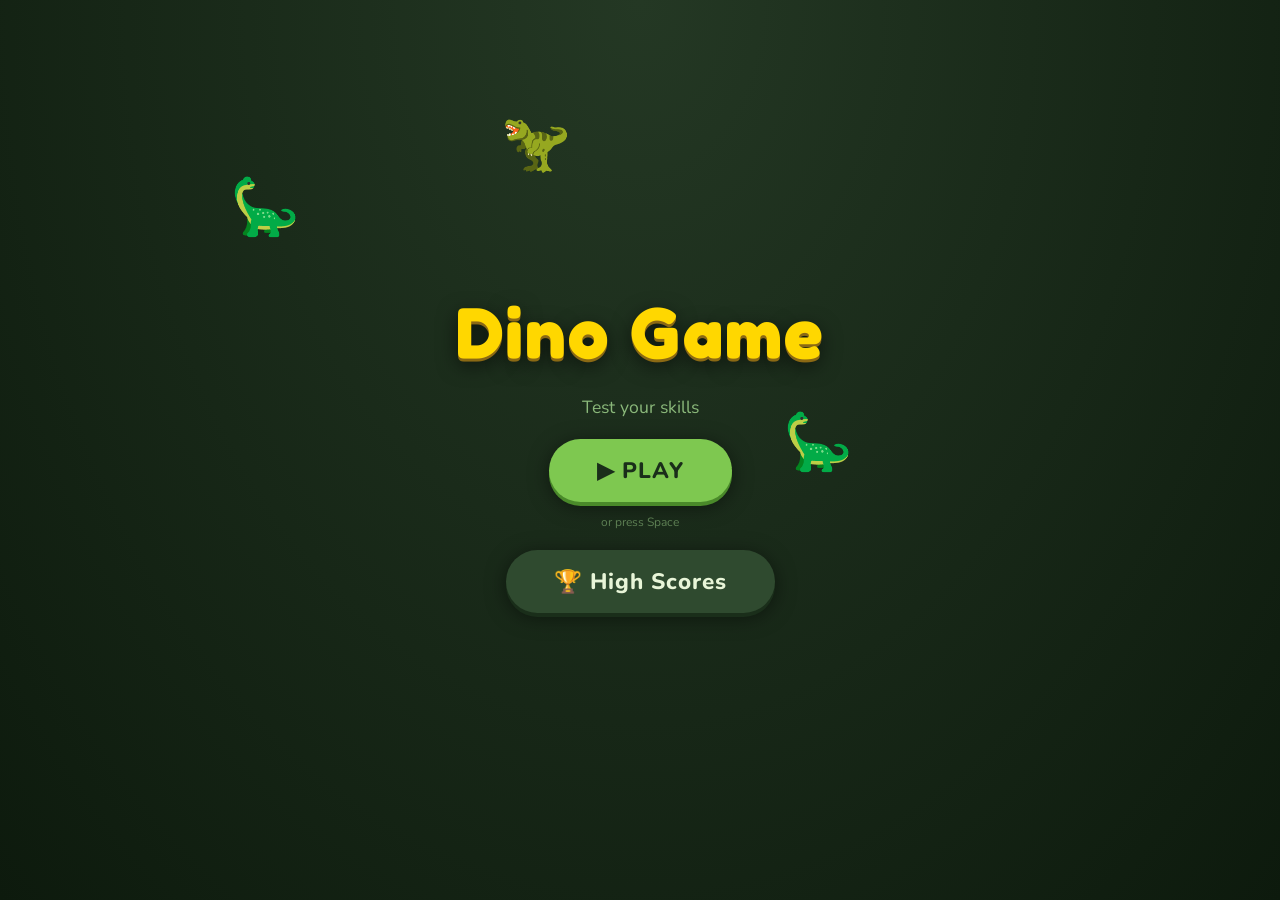
==== index.html @ 072feec0 "better data" ====
<!DOCTYPE html>
<html lang="en">
<head>
  <meta charset="UTF-8"/>
  <meta name="viewport" content="width=device-width, initial-scale=1.0"/>
  <title>Dino Game 🦕</title>
  <link rel="stylesheet" href="style.css"/>
</head>
<body>

<!-- ══════════════════════════════════════════════════════ TITLE -->
<div id="screen-title" class="screen">
  <div class="title-dinos" aria-hidden="true">
    <span class="title-dino">🦕</span>
    <span class="title-dino">🦖</span>
    <span class="title-dino">🦕</span>
  </div>
  <h1 class="game-title">Dino Game</h1>
  <p class="game-subtitle">Test your skills</p>
  <button class="big-btn" id="btn-play">▶ PLAY</button>
  <p class="play-hint">or press Space</p>
  <button class="big-btn secondary" id="btn-scores-title">🏆 High Scores</button>
</div>


<!-- ══════════════════════════════════════════════════════ LOADING -->
<div id="screen-loading" class="screen">
  <div class="loading-spinner">🦕</div>
  <p id="loading-msg">Loading dinosaurs...</p>
</div>

<!-- ══════════════════════════════════════════════════════ MAP -->
<div id="screen-map" class="screen">
  <div class="map-header">
    <div id="map-world-label" class="map-world-label">World 1</div>
    <div class="map-meta">
      <span id="map-score-display">Score: 0</span>
      <span id="map-lives-display">🦕🦕🦕</span>
    </div>
  </div>
  <div class="map-canvas" id="map-canvas">
    <div class="map-dino" id="map-dino">🦕</div>
  </div>
  <div id="map-level-label" class="map-level-label">Level 2</div>
  <button class="big-btn" id="btn-map-continue">Continue ▶</button>
  <p class="play-hint">or press Space</p>
</div>

<!-- ══════════════════════════════════════════════════════ GAME -->
<div id="screen-game" class="screen">
  <div class="game-body">
    <div class="question-col">
      <div id="question-area"></div>
      <div class="kb-hint">← → navigate &nbsp;·&nbsp; Space to select</div>
    </div>
    <div id="progress-track">
      <div class="track-level">
        <div id="hud-level-num" class="hud-level-num">1</div>
        <div class="track-level-label">Level</div>
      </div>
      <div class="track-score">
        <div class="track-score-label">Score</div>
        <div id="hud-score">0</div>
        <div id="hud-streak"></div>
      </div>
      <div id="progress-boxes"></div>
      <div id="hud-perfect-streak" class="perfect-streak">
        <div class="streak-pip" title="Perfect level 1"></div>
        <div class="streak-pip" title="Perfect level 2"></div>
        <div class="streak-pip" title="Perfect level 3 = +1 life!"></div>
      </div>
      <div id="hud-lives" class="hud-lives"></div>
      <button class="hud-quit" id="btn-quit-game">✕ Quit</button>
    </div>
  </div>
</div>

<!-- ══════════════════════════════════════════════════════ GAME OVER -->
<div id="screen-gameover" class="screen">
  <div style="font-size:3rem">🦕</div>
  <div class="gameover-label">Game Over!</div>
  <div class="gameover-score" id="final-score">0</div>
  <div class="gameover-meta">
    <span id="final-mode"></span>
  </div>
  <div class="highscore-msg" id="highscore-msg"></div>

  <div class="initials-wrap">
    <label for="initials-input">Enter Your Initials</label>
    <input type="text" id="initials-input" maxlength="3" placeholder="AAA" autocomplete="off" autocorrect="off" spellcheck="false"/>
    <div id="initials-error"></div>
    <button class="big-btn" id="btn-submit-score">Save Score 🏆</button>
  </div>

  <button class="big-btn secondary" id="btn-main-menu">🏠 Home</button>
</div>

<!-- ══════════════════════════════════════════════════════ HIGH SCORES -->
<div id="screen-highscores" class="screen">
  <div style="font-size:2.5rem">🏆</div>
  <h2 class="screen-title">High Scores</h2>
  <div id="hs-mode-label"></div>
  <table class="scores-table">
    <thead>
      <tr><th>Player</th><th>Score</th></tr>
    </thead>
    <tbody id="scores-table-body"></tbody>
  </table>
  <button class="big-btn secondary" id="hs-back-btn">← Back</button>
</div>

<script src="js/dinos.js"></script>
<script src="js/dino-data.js"></script>
<script src="js/config.js"></script>
<script src="js/scores.js"></script>
<script src="js/game.js"></script>
</body>
</html>
---- style.css ----
@import url('https://fonts.googleapis.com/css2?family=Fredoka+One&family=Nunito:wght@400;700;800&display=swap');

/* ── Variables ── */
:root {
  --bg:       #1a2e1a;
  --surface:  #243824;
  --card:     #2f4a2f;
  --accent:   #7ec850;
  --gold:     #ffd700;
  --red:      #e84040;
  --text:     #e8f5d8;
  --muted:    #8ab87a;
  --correct:  #4caf50;
  --wrong:    #e84040;
  --border:   #3d5e3d;
  --shadow:   0 4px 20px rgba(0,0,0,0.5);
}

/* ── Reset ── */
*, *::before, *::after { box-sizing: border-box; margin: 0; padding: 0; }
body {
  font-family: 'Nunito', sans-serif;
  background: var(--bg);
  color: var(--text);
  min-height: 100vh;
  overflow-x: hidden;
}

button {
  font-family: 'Nunito', sans-serif;
  cursor: pointer;
  border: none;
  outline: none;
  transition: transform 0.1s, filter 0.1s;
}
button:active { transform: scale(0.96); }
button:disabled { opacity: 0.4; cursor: not-allowed; transform: none; }

/* ── Screens ── */
.screen { display: none; min-height: 100vh; padding: 20px; }
.screen.active { display: flex; flex-direction: column; align-items: center; }

/* ── Title Screen ── */
#screen-title {
  position: relative;
  justify-content: center;
  gap: 20px;
  background: radial-gradient(ellipse at top, #243824 0%, #0d1a0d 100%);
}
.title-dinos {
  position: absolute;
  inset: 0;
  pointer-events: none;
  overflow: hidden;
}
.title-dino {
  position: absolute;
  font-size: 3.5rem;
  line-height: 1;
  user-select: none;
  pointer-events: none;
}
.game-title {
  font-family: 'Fredoka One', cursive;
  font-size: clamp(2.5rem, 8vw, 4.5rem);
  color: var(--gold);
  text-shadow: 0 3px 0 #8b6914, 0 6px 20px rgba(0,0,0,0.6);
  letter-spacing: 2px;
  text-align: center;
}
.game-subtitle {
  font-size: 1.1rem;
  color: var(--muted);
  text-align: center;
}

/* ── Big Buttons ── */
.big-btn {
  padding: 16px 48px;
  font-size: 1.4rem;
  font-weight: 800;
  border-radius: 50px;
  background: var(--accent);
  color: #1a2e1a;
  box-shadow: 0 4px 0 #4a8a2a, var(--shadow);
  letter-spacing: 1px;
  transition: transform 0.1s, box-shadow 0.1s;
}
.big-btn:hover { filter: brightness(1.1); transform: translateY(-2px); box-shadow: 0 6px 0 #4a8a2a, var(--shadow); }
.big-btn:active { transform: translateY(2px); box-shadow: 0 2px 0 #4a8a2a; }
.big-btn.secondary {
  background: var(--card);
  color: var(--text);
  box-shadow: 0 4px 0 #1a2e1a, var(--shadow);
}
.play-hint {
  font-size: 0.75rem;
  color: var(--muted);
  opacity: 0.6;
  margin-top: -8px;
}

/* ── Mode Select Screen ── */
#screen-menu { gap: 16px; max-width: 600px; margin: 0 auto; width: 100%; }
.screen-title {
  font-family: 'Fredoka One', cursive;
  font-size: clamp(1.6rem, 5vw, 2.2rem);
  color: var(--gold);
  text-align: center;
  margin-bottom: 8px;
}
.mode-grid {
  display: grid;
  grid-template-columns: 1fr 1fr;
  gap: 14px;
  width: 100%;
}
.mode-btn {
  padding: 20px 12px;
  border-radius: 16px;
  background: var(--card);
  border: 3px solid var(--border);
  color: var(--text);
  font-size: 1rem;
  font-weight: 700;
  display: flex;
  flex-direction: column;
  align-items: center;
  gap: 8px;
  transition: border-color 0.2s, background 0.2s;
}
.mode-btn .mode-icon { font-size: 2.5rem; }
.mode-btn .mode-label { font-size: 1.05rem; font-weight: 800; }
.mode-btn .mode-desc { font-size: 0.78rem; color: var(--muted); text-align: center; }
.mode-btn:hover { border-color: var(--accent); background: #3a5a3a; }
.mode-btn.selected { border-color: var(--gold); background: #3a5a2a; box-shadow: 0 0 0 3px rgba(255,215,0,0.25); }

.btn-row { display: flex; gap: 12px; width: 100%; justify-content: center; flex-wrap: wrap; margin-top: 8px; }

/* ── Difficulty Screen ── */
#screen-difficulty { gap: 16px; max-width: 500px; margin: 0 auto; width: 100%; }
.diff-grid {
  display: flex;
  flex-direction: column;
  gap: 12px;
  width: 100%;
}
.diff-btn {
  padding: 18px 24px;
  border-radius: 16px;
  background: var(--card);
  border: 3px solid var(--border);
  color: var(--text);
  display: flex;
  align-items: center;
  gap: 16px;
  font-size: 1rem;
  font-weight: 700;
  text-align: left;
  transition: border-color 0.2s, background 0.2s;
}
.diff-btn .diff-icon { font-size: 2rem; min-width: 40px; text-align: center; }
.diff-btn .diff-name { font-size: 1.2rem; font-weight: 800; }
.diff-btn .diff-desc { font-size: 0.82rem; color: var(--muted); }
.diff-btn:hover { border-color: var(--accent); background: #3a5a3a; }
.diff-btn.selected { border-color: var(--gold); background: #3a5a2a; box-shadow: 0 0 0 3px rgba(255,215,0,0.2); }

/* ── Loading Screen ── */
#screen-loading {
  justify-content: center;
  gap: 20px;
}
.loading-spinner {
  font-size: 4rem;
  animation: spin 1.5s linear infinite;
}
@keyframes spin { from { transform: rotate(0deg); } to { transform: rotate(360deg); } }

/* ── Game Screen ── */
#screen-game {
  padding: 0;
  max-width: 800px;
  margin: 0 auto;
  width: 100%;
  height: 100vh;
  overflow: hidden;
}

.game-body {
  display: flex;
  flex: 1;
  width: 100%;
  align-items: stretch;
  overflow: hidden;
  min-height: 0;
}
.hud-streak { font-size: 0.85rem; font-weight: 800; color: #ff9800; text-align: center; min-height: 1.2em; }
.hud-lives  { font-size: 1.1rem; text-align: center; letter-spacing: 1px; flex-shrink: 0; }

/* ── Level display ── */
.track-level { text-align: center; flex-shrink: 0; }
.hud-level-num {
  font-family: 'Fredoka One', cursive;
  font-size: 2.2rem;
  color: var(--gold);
  text-shadow: 0 2px 0 #8b6914;
  line-height: 1;
}
.track-level-label { font-size: 0.58rem; color: var(--muted); text-transform: uppercase; letter-spacing: 1px; }

/* ── Perfect streak pips ── */
.perfect-streak { display: flex; justify-content: center; gap: 5px; flex-shrink: 0; }
.streak-pip {
  width: 11px; height: 11px;
  border-radius: 50%;
  background: var(--surface);
  border: 1.5px solid var(--border);
  transition: background 0.3s, box-shadow 0.3s, border-color 0.3s;
}
.streak-pip.lit {
  background: var(--gold);
  border-color: #ffe066;
  box-shadow: 0 0 6px rgba(255,215,0,0.55);
}

/* ── Extra life toast ── */
.extra-life-toast {
  position: absolute;
  left: 50%; bottom: 60px;
  transform: translateX(-50%);
  font-family: 'Fredoka One', cursive;
  font-size: 1.1rem;
  color: var(--gold);
  text-shadow: 0 1px 0 #8b6914;
  pointer-events: none;
  white-space: nowrap;
  z-index: 100;
  animation: life-float 1.4s ease-out forwards;
}
@keyframes life-float {
  0%   { opacity: 0; transform: translateX(-50%) translateY(0); }
  15%  { opacity: 1; }
  80%  { opacity: 1; transform: translateX(-50%) translateY(-40px); }
  100% { opacity: 0; transform: translateX(-50%) translateY(-55px); }
}
@keyframes lives-bonus-flash {
  0%, 100% { transform: scale(1); }
  40%       { transform: scale(1.35); filter: brightness(1.8); }
}
.lives-bonus { animation: lives-bonus-flash 0.6s ease; }

.hud-quit {
  background: transparent;
  color: var(--muted);
  font-size: 0.75rem;
  padding: 5px 4px;
  border: 1px solid var(--border);
  border-radius: 6px;
  width: 100%;
  flex-shrink: 0;
}

.question-col {
  flex: 1;
  display: flex;
  flex-direction: column;
  min-width: 0;
  overflow: hidden;
}
.kb-hint {
  font-size: 0.68rem;
  color: var(--muted);
  opacity: 0.45;
  text-align: center;
  padding: 4px 0 6px;
  flex-shrink: 0;
}
#question-area {
  position: relative;
  flex: 1;
  padding: 16px;
  display: flex;
  flex-direction: column;
  gap: 14px;
  overflow-y: auto;
  min-width: 0;
}

#progress-track {
  position: relative;
  width: 72px;
  flex-shrink: 0;
  padding: 12px 10px;
  display: flex;
  flex-direction: column;
  gap: 8px;
  border-left: 2px solid var(--border);
}

.track-score {
  text-align: center;
  padding-bottom: 8px;
  border-bottom: 1px solid var(--border);
  flex-shrink: 0;
}
.track-score-label {
  font-size: 0.6rem;
  color: var(--muted);
  text-transform: uppercase;
  letter-spacing: 0.5px;
}
#hud-score {
  font-family: 'Fredoka One', cursive;
  font-size: 1.3rem;
  color: var(--gold);
  line-height: 1.1;
}

#progress-boxes {
  flex: 1;
  display: flex;
  flex-direction: column;
  gap: 5px;
  min-height: 0;
}

.progress-box {
  flex: 1;
  border-radius: 6px;
  border: 2px solid var(--border);
  background: var(--surface);
  min-height: 16px;
  transition: background 0.25s, border-color 0.25s;
}
.progress-box.current { background: #163d16; border-color: #3a7a3a; }
.progress-box.correct { background: #1a3f1a; border-color: var(--correct); }
.progress-box.wrong   { background: #4a1a1a; border-color: var(--wrong); }
.progress-box.perfect-flash {
  background: var(--gold) !important;
  border-color: #ffe066 !important;
  box-shadow: 0 0 10px rgba(255, 215, 0, 0.7);
  transition: none !important;
}

/* ── Perfect-level sparkle particles ── */
.perfect-particle {
  position: absolute;
  right: 2px;
  font-size: 0.95rem;
  pointer-events: none;
  z-index: 50;
  animation: sparkle-burst 0.75s ease-out forwards;
}
@keyframes sparkle-burst {
  0%   { opacity: 1; transform: scale(1.3) translateX(0); }
  40%  { opacity: 1; transform: scale(1.5) translateX(10px); }
  100% { opacity: 0; transform: scale(0.5) translateX(18px) translateY(6px); }
}

.kb-cursor {
  position: absolute;
  left: -20px;
  top: 50%;
  transform: translateY(-50%);
  color: var(--gold);
  font-size: 0.85rem;
  pointer-events: none;
  animation: kb-blink 1s ease-in-out infinite;
}
@keyframes kb-blink {
  0%, 100% { opacity: 1; }
  50%       { opacity: 0.2; }
}

.question-prompt {
  font-size: clamp(1.1rem, 3.5vw, 1.4rem);
  font-weight: 800;
  text-align: center;
  color: var(--text);
}
.question-prompt strong { color: var(--gold); }

.dino-image-wrap {
  width: 100%;
  max-width: 400px;
  margin: 0 auto;
  border-radius: 16px;
  overflow: hidden;
  background: var(--card);
  border: 3px solid var(--border);
}
.dino-img {
  width: 100%;
  max-height: 280px;
  object-fit: cover;
  display: block;
}

/* ── Options Grid ── */
.options.grid-2 {
  display: grid;
  grid-template-columns: 1fr 1fr;
  gap: 10px;
  width: 100%;
}
.option-btn {
  padding: 14px 10px;
  border-radius: 14px;
  background: var(--card);
  border: 3px solid var(--border);
  color: var(--text);
  font-size: clamp(0.85rem, 2.5vw, 1rem);
  font-weight: 700;
  text-align: center;
  transition: border-color 0.15s, background 0.15s;
  word-break: break-word;
  hyphens: auto;
}
.option-btn:hover { border-color: var(--accent); background: #3a5a3a; }
.option-btn.correct-highlight { border-color: var(--correct); background: #1f4a1f; color: #a0ff80; }
.option-btn.wrong-dim { opacity: 0.45; }
.option-btn.keyboard-focus  { border-color: var(--gold); background: #3a5a2a; box-shadow: 0 0 0 3px rgba(255,215,0,0.3); }

@keyframes jiggle {
  0%, 100% { transform: translateX(0);   border-color: var(--wrong); }
  25%       { transform: translateX(-5px); }
  75%       { transform: translateX( 5px); }
}
.keyboard-jiggle { animation: jiggle 0.25s ease; border-color: var(--wrong) !important; }

/* ── Picture Match ── */
.pic-grid { gap: 8px; }
.pic-btn {
  padding: 4px;
  border-radius: 14px;
  border: 3px solid var(--border);
  background: var(--card);
  overflow: hidden;
  aspect-ratio: 1;
  display: flex;
  align-items: center;
  justify-content: center;
  transition: border-color 0.15s;
}
.pic-btn img {
  width: 100%;
  height: 100%;
  object-fit: cover;
  border-radius: 10px;
  pointer-events: none;
}
.pic-btn:hover { border-color: var(--accent); }
.pic-btn.correct-highlight { border-color: var(--correct); }
.pic-btn.keyboard-focus { border-color: var(--gold); box-shadow: 0 0 0 3px rgba(255,215,0,0.3); }

/* ── Size Battle ── */
.size-battle-wrap {
  display: flex;
  align-items: center;
  justify-content: center;
  gap: 10px;
  width: 100%;
  flex-wrap: wrap;
}
.size-card {
  flex: 1;
  min-width: 140px;
  max-width: 260px;
  padding: 12px;
  border-radius: 16px;
  background: var(--card);
  border: 3px solid var(--border);
  color: var(--text);
  display: flex;
  flex-direction: column;
  align-items: center;
  gap: 10px;
  transition: border-color 0.15s, background 0.15s;
}
.size-card img {
  width: 100%;
  aspect-ratio: 4/3;
  object-fit: cover;
  border-radius: 10px;
}
.size-card .no-img {
  width: 100%;
  aspect-ratio: 4/3;
  background: #1a2e1a;
  border-radius: 10px;
  display: flex;
  align-items: center;
  justify-content: center;
  font-size: 3rem;
  color: var(--muted);
}
.size-name {
  font-size: 0.9rem;
  font-weight: 800;
  text-align: center;
}
.size-card:hover { border-color: var(--accent); background: #3a5a3a; }
.size-card.correct-highlight { border-color: var(--correct); background: #1f4a1f; }
.size-card.keyboard-focus { border-color: var(--gold); background: #3a5a2a; box-shadow: 0 0 0 3px rgba(255,215,0,0.3); }
.vs-badge {
  font-family: 'Fredoka One', cursive;
  font-size: 1.8rem;
  color: var(--gold);
  flex-shrink: 0;
}

/* ── Fact Box ── */
.fact-box {
  background: var(--card);
  border: 2px solid var(--border);
  border-left: 5px solid var(--gold);
  border-radius: 12px;
  padding: 16px 20px;
  font-size: 1.05rem;
  font-style: italic;
  color: var(--text);
  line-height: 1.5;
}

/* ── Answer view (inline, replaces question area) ── */
.answer-view {
  display: flex;
  flex-direction: column;
  gap: 12px;
  cursor: pointer;
  user-select: none;
  animation: fadeIn 0.15s ease;
}
@keyframes fadeIn { from { opacity: 0; } to { opacity: 1; } }
.answer-header {
  display: flex;
  align-items: center;
  gap: 10px;
  padding: 10px 14px;
  border-radius: 12px;
  background: var(--card);
  border-left: 4px solid var(--border);
}
.answer-view.correct .answer-header { border-left-color: var(--correct); }
.answer-view.wrong   .answer-header { border-left-color: var(--wrong); }
.answer-icon  { font-size: 1.4rem; }
.answer-label { font-family: 'Fredoka One', cursive; font-size: 1.5rem; }
.answer-view.correct .answer-label { color: var(--correct); }
.answer-view.wrong   .answer-label { color: var(--wrong); }
.answer-pts  { margin-left: auto; font-size: 1.1rem; font-weight: 800; color: var(--gold); }
.answer-name { margin-left: auto; font-size: 0.9rem; color: var(--muted); }
.answer-img-wrap {
  position: relative;
}
.answer-dino-img {
  width: 100%;
  max-height: 220px;
  object-fit: contain;
  border-radius: 12px;
  border: 2px solid var(--border);
  display: block;
}
.report-img-btn {
  position: absolute;
  bottom: 8px;
  right: 8px;
  background: rgba(0,0,0,0.55);
  color: #bbb;
  font-size: 0.68rem;
  padding: 3px 7px;
  border-radius: 6px;
  border: 1px solid rgba(255,255,255,0.15);
  cursor: pointer;
  transition: color 0.15s, background 0.15s;
}
.report-img-btn:hover { color: #fff; background: rgba(0,0,0,0.75); }
.report-img-btn:disabled { opacity: 0.6; cursor: default; }
.answer-fact {
  font-size: 0.88rem;
  color: var(--muted);
  line-height: 1.5;
}
.answer-fact-more {
  font-size: 0.82rem;
  color: var(--muted);
  line-height: 1.5;
  border-top: 1px solid var(--border);
  padding-top: 6px;
  margin-top: 4px;
}
.answer-fact-more summary {
  cursor: pointer;
  color: var(--accent);
  font-weight: 700;
  font-size: 0.78rem;
  user-select: none;
  list-style: none;
  display: flex;
  align-items: center;
  gap: 4px;
}
.answer-fact-more summary::before {
  content: '▶';
  font-size: 0.6rem;
  transition: transform 0.15s;
}
.answer-fact-more[open] summary::before {
  transform: rotate(90deg);
}
.answer-fact-more p {
  margin-top: 6px;
}
.answer-tap-hint {
  font-size: 0.72rem;
  color: var(--muted);
  text-align: center;
  opacity: 0.5;
  letter-spacing: 0.5px;
  padding-bottom: 4px;
}

/* ── Feedback info panel ── */
.feedback-info {
  display: grid;
  grid-template-columns: 1fr 1fr;
  gap: 8px;
  margin-top: 12px;
  text-align: left;
}
.feedback-info-item {
  background: var(--card);
  border-radius: 8px;
  padding: 8px 10px;
}
.feedback-info-item.full { grid-column: 1 / -1; }

.fi-row    { display: flex; align-items: center; gap: 5px; }
.fi-label  { font-size: 0.68rem; color: var(--muted); text-transform: uppercase; letter-spacing: 0.5px; font-weight: 700; margin-bottom: 2px; }
.fi-main   { font-size: 0.85rem; font-weight: 700; color: var(--text); line-height: 1.2; }
.fi-big    { font-size: 1.25rem; font-weight: 800; color: var(--text); line-height: 1.2; }
.fi-geo    { font-size: 1rem; font-weight: 700; color: var(--text); line-height: 1.3; text-align: center; }
.fi-sub    { font-size: 0.75rem; color: var(--muted); margin-top: 1px; }
.fi-centered { display: flex; flex-direction: column; align-items: center; justify-content: center; text-align: center; }
.geo-item  { gap: 6px; }
.geo-text  { display: flex; align-items: center; justify-content: center; }
.fi-globes { font-size: 2rem; letter-spacing: 3px; line-height: 1; }

/* ── Size comparison ── */
.size-comp { display: flex; flex-direction: column; gap: 4px; }
.sc-row { display: flex; align-items: center; gap: 5px; }
.sc-emoji { font-size: 1rem; width: 1.4em; text-align: center; flex-shrink: 0; }
.sc-bar-wrap { flex: 1; background: var(--border); border-radius: 3px; height: 8px; overflow: hidden; }
.sc-bar { height: 100%; border-radius: 3px; }
.sc-human { background: #5a8a6a; }
.sc-dino  { background: var(--accent); }
.sc-val { font-size: 0.68rem; color: var(--muted); width: 2.8em; text-align: right; flex-shrink: 0; }

/* ── Report modal ── */
.report-modal-overlay {
  position: fixed; inset: 0;
  background: rgba(0,0,0,0.6);
  display: flex; align-items: center; justify-content: center;
  z-index: 1000;
}
.report-modal {
  background: var(--surface);
  border: 2px solid var(--border);
  border-radius: 16px;
  padding: 28px 32px;
  text-align: center;
  max-width: 320px;
  width: 90%;
  display: flex; flex-direction: column; align-items: center; gap: 10px;
}
.report-modal-icon  { font-size: 2.2rem; }
.report-modal-title { font-family: 'Fredoka One', cursive; font-size: 1.3rem; color: var(--text); }
.report-modal-body  { font-size: 0.85rem; color: var(--muted); line-height: 1.5; }
.report-modal-btn {
  margin-top: 6px;
  background: var(--accent);
  color: #1a2e1a;
  font-family: 'Nunito', sans-serif;
  font-weight: 800;
  font-size: 0.9rem;
  padding: 8px 24px;
  border-radius: 10px;
  border: none;
  cursor: pointer;
}

/* ── Size-o-meter ── */
.sizometer {
  display: flex;
  align-items: center;
  gap: 3px;
  margin-top: 6px;
}
.sizo-pip {
  width: 10px; height: 10px;
  border-radius: 2px;
  flex-shrink: 0;
}
.sizo-pip.on  { background: var(--accent); }
.sizo-pip.off { background: var(--border); }
.sizo-label   { font-size: 0.7rem; color: var(--muted); font-weight: 700; margin-left: 4px; }

/* ── Period timeline ── */
.period-bar-wrap {
  position: relative;
  margin-top: 6px;
}
.period-bar {
  display: flex;
  height: 8px;
  border-radius: 4px;
  overflow: hidden;
}
.pt-t { flex: 274; background: #7D4E22; }
.pt-j { flex: 301; background: #3A7A30; }
.pt-c { flex: 425; background: #1F5F8A; }
.period-marker {
  position: absolute;
  top: 50%;
  transform: translate(-50%, -50%);
  width: 10px; height: 10px;
  background: var(--gold);
  border: 2px solid var(--surface);
  border-radius: 50%;
  pointer-events: none;
}
.pt-labels {
  display: flex;
  margin-top: 3px;
}
.pt-labels span {
  font-size: 0.58rem;
  color: var(--muted);
  flex: 274;
  white-space: nowrap;
  overflow: hidden;
}
.pt-labels span:nth-child(2) { flex: 301; text-align: center; }
.pt-labels span:nth-child(3) { flex: 425; text-align: right; }

/* ── Map Screen ── */
#screen-map {
  justify-content: center;
  align-items: center;
  gap: 14px;
  padding: 20px;
  background: radial-gradient(ellipse at center, #1e3d1e 0%, #0d1a0d 100%);
}
.map-header {
  display: flex;
  flex-direction: column;
  align-items: center;
  gap: 4px;
}
.map-world-label {
  font-family: 'Fredoka One', cursive;
  font-size: 1.8rem;
  color: var(--gold);
  text-shadow: 0 2px 0 #8b6914;
}
.map-meta {
  display: flex;
  gap: 16px;
  font-size: 0.85rem;
  color: var(--muted);
}
.map-meta span:last-child { font-size: 1.1rem; }
.map-canvas {
  position: relative;
  width: min(480px, 90vw);
  height: min(220px, 45vw);
  background: var(--surface);
  border: 2px solid var(--border);
  border-radius: 16px;
  overflow: hidden;
}
.map-svg {
  position: absolute;
  inset: 0;
  width: 100%;
  height: 100%;
}
.map-node {
  position: absolute;
  width: 36px;
  height: 36px;
  border-radius: 50%;
  display: flex;
  align-items: center;
  justify-content: center;
  font-family: 'Fredoka One', cursive;
  font-size: 0.85rem;
  transform: translate(-50%, -50%);
  border: 2px solid transparent;
  transition: transform 0.2s;
}
.map-node.done   { background: var(--correct); color: #fff; border-color: #6fcf72; font-size: 1rem; }
.map-node.next   { background: var(--gold); color: #1a2e1a; border-color: #ffe066; box-shadow: 0 0 12px rgba(255,215,0,0.5); font-size: 0.8rem; }
.map-node.future { background: var(--card); color: var(--muted); border-color: var(--border); font-size: 0.8rem; }
.map-dino {
  position: absolute;
  font-size: 1.6rem;
  transform: translate(-50%, -130%);
  pointer-events: none;
  filter: drop-shadow(0 2px 4px rgba(0,0,0,0.5));
  z-index: 10;
}
.map-level-label {
  font-family: 'Fredoka One', cursive;
  font-size: 1.3rem;
  color: var(--text);
}

/* ── Game Over Screen ── */
#screen-gameover {
  justify-content: center;
  gap: 16px;
  max-width: 480px;
  margin: 0 auto;
  width: 100%;
}
.gameover-score {
  font-family: 'Fredoka One', cursive;
  font-size: clamp(3rem, 12vw, 5rem);
  color: var(--gold);
  text-shadow: 0 3px 0 #8b6914;
  line-height: 1;
}
.gameover-label { font-size: 1.3rem; color: var(--muted); }
.gameover-meta { font-size: 0.9rem; color: var(--muted); }
.highscore-msg { font-size: 1.1rem; font-weight: 800; color: var(--gold); min-height: 1.5em; }

.initials-wrap {
  display: flex;
  flex-direction: column;
  align-items: center;
  gap: 8px;
  background: var(--card);
  border-radius: 16px;
  padding: 20px 28px;
  border: 2px solid var(--border);
  width: 100%;
}
.initials-wrap label { font-size: 0.9rem; color: var(--muted); font-weight: 700; letter-spacing: 1px; text-transform: uppercase; }
#initials-input {
  background: var(--bg);
  border: 3px solid var(--border);
  border-radius: 12px;
  color: var(--gold);
  font-family: 'Fredoka One', cursive;
  font-size: 2.5rem;
  text-align: center;
  width: 180px;
  padding: 8px 12px;
  letter-spacing: 16px;
  outline: none;
  text-transform: uppercase;
}
#initials-input:focus { border-color: var(--accent); }
#initials-error { font-size: 0.82rem; color: var(--wrong); min-height: 1.2em; }

/* ── High Scores Screen ── */
#screen-highscores {
  gap: 16px;
  max-width: 500px;
  margin: 0 auto;
  width: 100%;
}
#hs-mode-label { font-size: 0.9rem; color: var(--muted); }
.scores-table {
  width: 100%;
  border-collapse: collapse;
  background: var(--card);
  border-radius: 16px;
  overflow: hidden;
  border: 2px solid var(--border);
}
.scores-table th {
  padding: 12px 16px;
  background: var(--surface);
  font-size: 0.85rem;
  color: var(--muted);
  text-transform: uppercase;
  letter-spacing: 1px;
  text-align: left;
}
.scores-table td {
  padding: 12px 16px;
  border-top: 1px solid var(--border);
  font-size: 1rem;
  font-weight: 700;
}
.scores-table tr.gold td   { color: var(--gold); }
.scores-table tr.silver td { color: #c0c0c0; }
.scores-table tr.bronze td { color: #cd7f32; }

/* ── Responsive ── */
@media (max-width: 400px) {
  .mode-grid { grid-template-columns: 1fr; }
  .options.grid-2 { grid-template-columns: 1fr; }
  .size-battle-wrap { flex-direction: column; }
  .vs-badge { transform: rotate(90deg); }
}
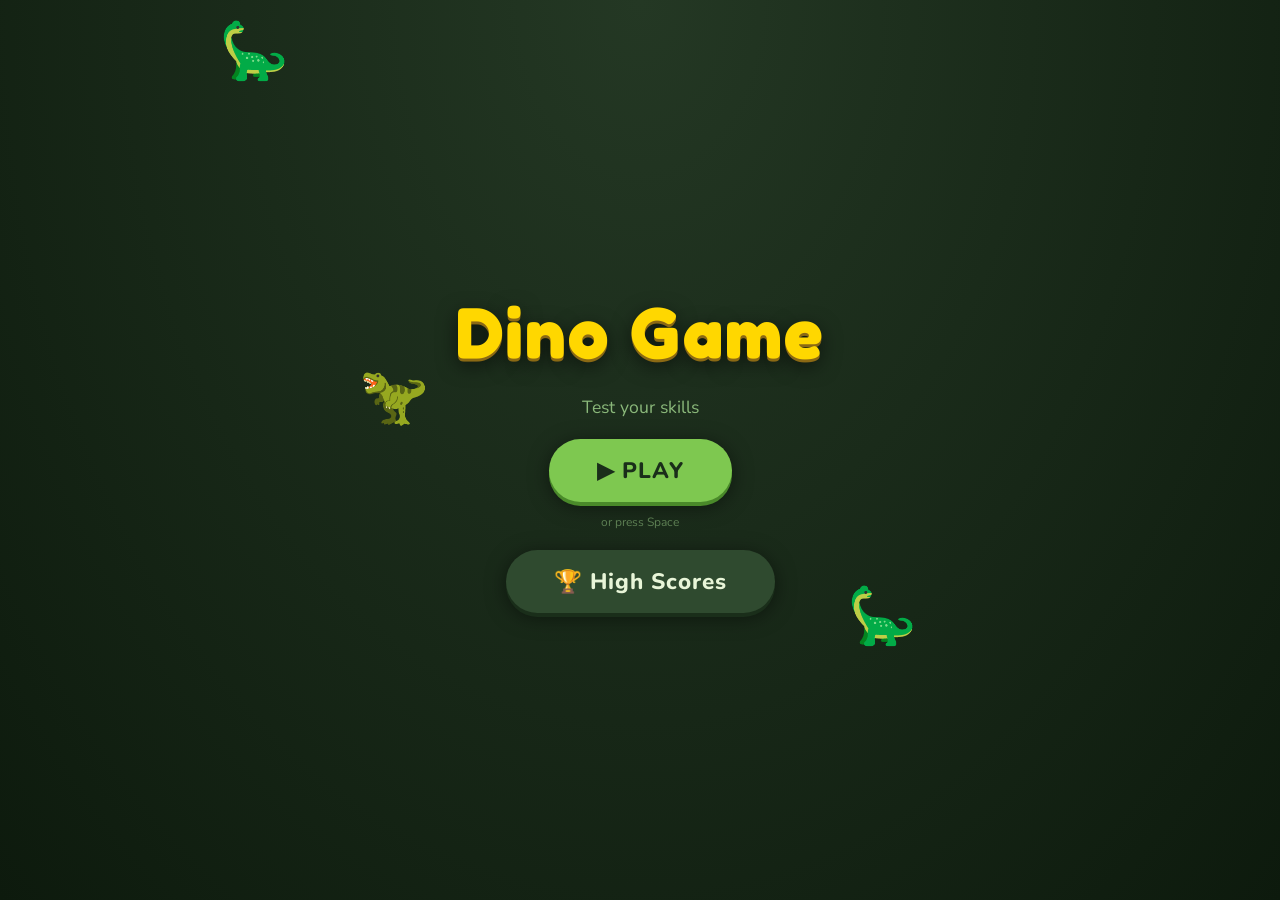
==== commit 8ce88e9b: "remove discord webhook from config, add .gitignore Webhook URL moved to gitignored js/config.local.j" ====
--- a/index.html
+++ b/index.html
@@ -112,6 +112,7 @@
 <script src="js/dinos.js"></script>
 <script src="js/dino-data.js"></script>
 <script src="js/config.js"></script>
+<script src="js/config.local.js" onerror="/* local overrides not present, that's fine */"></script>
 <script src="js/scores.js"></script>
 <script src="js/game.js"></script>
 </body>
--- a/style.css
+++ b/style.css
@@ -771,8 +771,8 @@
 .map-meta span:last-child { font-size: 1.1rem; }
 .map-canvas {
   position: relative;
-  width: min(480px, 90vw);
-  height: min(220px, 45vw);
+  width: min(520px, 92vw);
+  height: 110px;
   background: var(--surface);
   border: 2px solid var(--border);
   border-radius: 16px;
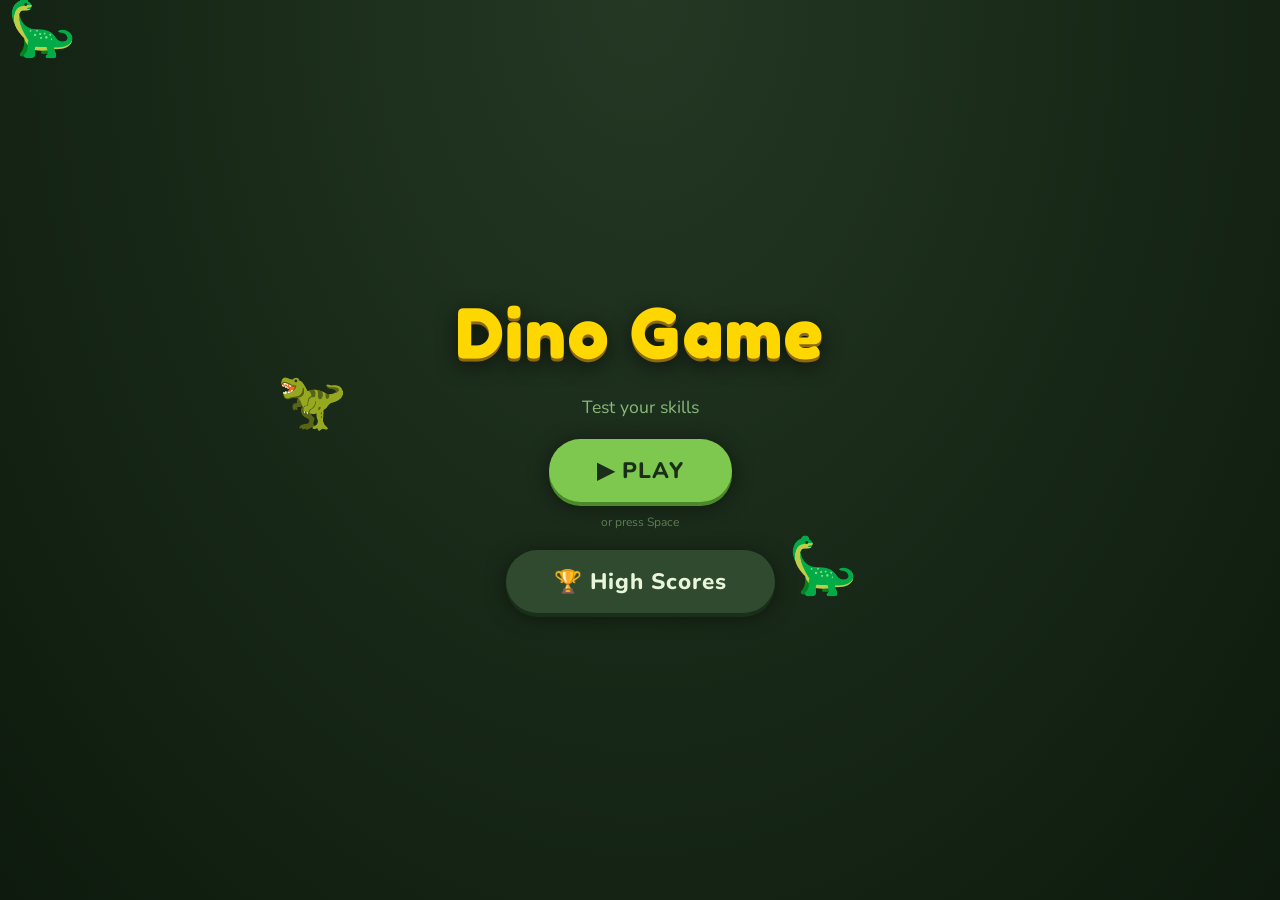
==== commit 72863c15: "some colorations" ====
--- a/index.html
+++ b/index.html
@@ -31,6 +31,10 @@
 
 <!-- ══════════════════════════════════════════════════════ MAP -->
 <div id="screen-map" class="screen">
+  <div id="world-announce" class="world-announce" aria-hidden="true">
+    <div class="world-announce-num" id="world-announce-num">World 2</div>
+    <div class="world-announce-name" id="world-announce-name">Ocean</div>
+  </div>
   <div class="map-header">
     <div id="map-world-label" class="map-world-label">World 1</div>
     <div class="map-meta">
@@ -58,6 +62,7 @@
         <div id="hud-level-num" class="hud-level-num">1</div>
         <div class="track-level-label">Level</div>
       </div>
+      <div id="hud-world-label" class="hud-world-label"></div>
       <div class="track-score">
         <div class="track-score-label">Score</div>
         <div id="hud-score">0</div>
--- a/style.css
+++ b/style.css
@@ -207,6 +207,15 @@
   line-height: 1;
 }
 .track-level-label { font-size: 0.58rem; color: var(--muted); text-transform: uppercase; letter-spacing: 1px; }
+.hud-world-label {
+  font-size: 0.7rem;
+  font-weight: 700;
+  text-align: center;
+  letter-spacing: 0.08em;
+  text-transform: uppercase;
+  opacity: 0.9;
+  margin-top: -2px;
+}
 
 /* ── Perfect streak pips ── */
 .perfect-streak { display: flex; justify-content: center; gap: 5px; flex-shrink: 0; }
@@ -382,7 +391,7 @@
 
 .dino-image-wrap {
   width: 100%;
-  max-width: 400px;
+  max-width: 480px;
   margin: 0 auto;
   border-radius: 16px;
   overflow: hidden;
@@ -391,8 +400,8 @@
 }
 .dino-img {
   width: 100%;
-  max-height: 280px;
-  object-fit: cover;
+  max-height: 300px;
+  object-fit: contain;
   display: block;
 }
 
@@ -445,7 +454,7 @@
 .pic-btn img {
   width: 100%;
   height: 100%;
-  object-fit: cover;
+  object-fit: contain;
   border-radius: 10px;
   pointer-events: none;
 }
@@ -480,8 +489,9 @@
 .size-card img {
   width: 100%;
   aspect-ratio: 4/3;
-  object-fit: cover;
+  object-fit: contain;
   border-radius: 10px;
+  background: var(--card);
 }
 .size-card .no-img {
   width: 100%;
@@ -552,12 +562,20 @@
 .answer-img-wrap {
   position: relative;
 }
-.answer-dino-img {
-  width: 100%;
-  max-height: 220px;
-  object-fit: contain;
+.answer-img-wrap {
+  height: 220px;
   border-radius: 12px;
   border: 2px solid var(--border);
+  overflow: hidden;
+  background: var(--card);
+  display: flex;
+  align-items: center;
+  justify-content: center;
+}
+.answer-dino-img {
+  width: 100%;
+  height: 100%;
+  object-fit: contain;
   display: block;
 }
 .report-img-btn {
@@ -749,6 +767,47 @@
   gap: 14px;
   padding: 20px;
   background: radial-gradient(ellipse at center, #1e3d1e 0%, #0d1a0d 100%);
+  position: relative;
+  overflow: hidden;
+}
+
+/* ── World transition overlay ── */
+.world-announce {
+  position: absolute;
+  inset: 0;
+  display: flex;
+  flex-direction: column;
+  align-items: center;
+  justify-content: center;
+  z-index: 20;
+  pointer-events: none;
+  opacity: 0;
+}
+.world-announce.active {
+  animation: world-announce-anim 2.6s ease forwards;
+  background: rgba(0, 0, 0, 0.75);
+  backdrop-filter: blur(4px);
+}
+@keyframes world-announce-anim {
+  0%   { opacity: 0; transform: scale(0.85); }
+  18%  { opacity: 1; transform: scale(1); }
+  72%  { opacity: 1; transform: scale(1); }
+  100% { opacity: 0; transform: scale(1.05); }
+}
+.world-announce-num {
+  font-size: clamp(1rem, 4vw, 1.4rem);
+  font-weight: 700;
+  letter-spacing: 0.15em;
+  text-transform: uppercase;
+  opacity: 0.7;
+  color: #fff;
+  margin-bottom: 4px;
+}
+.world-announce-name {
+  font-size: clamp(2.5rem, 10vw, 5rem);
+  font-weight: 900;
+  letter-spacing: 0.05em;
+  text-shadow: 0 0 40px currentColor;
 }
 .map-header {
   display: flex;
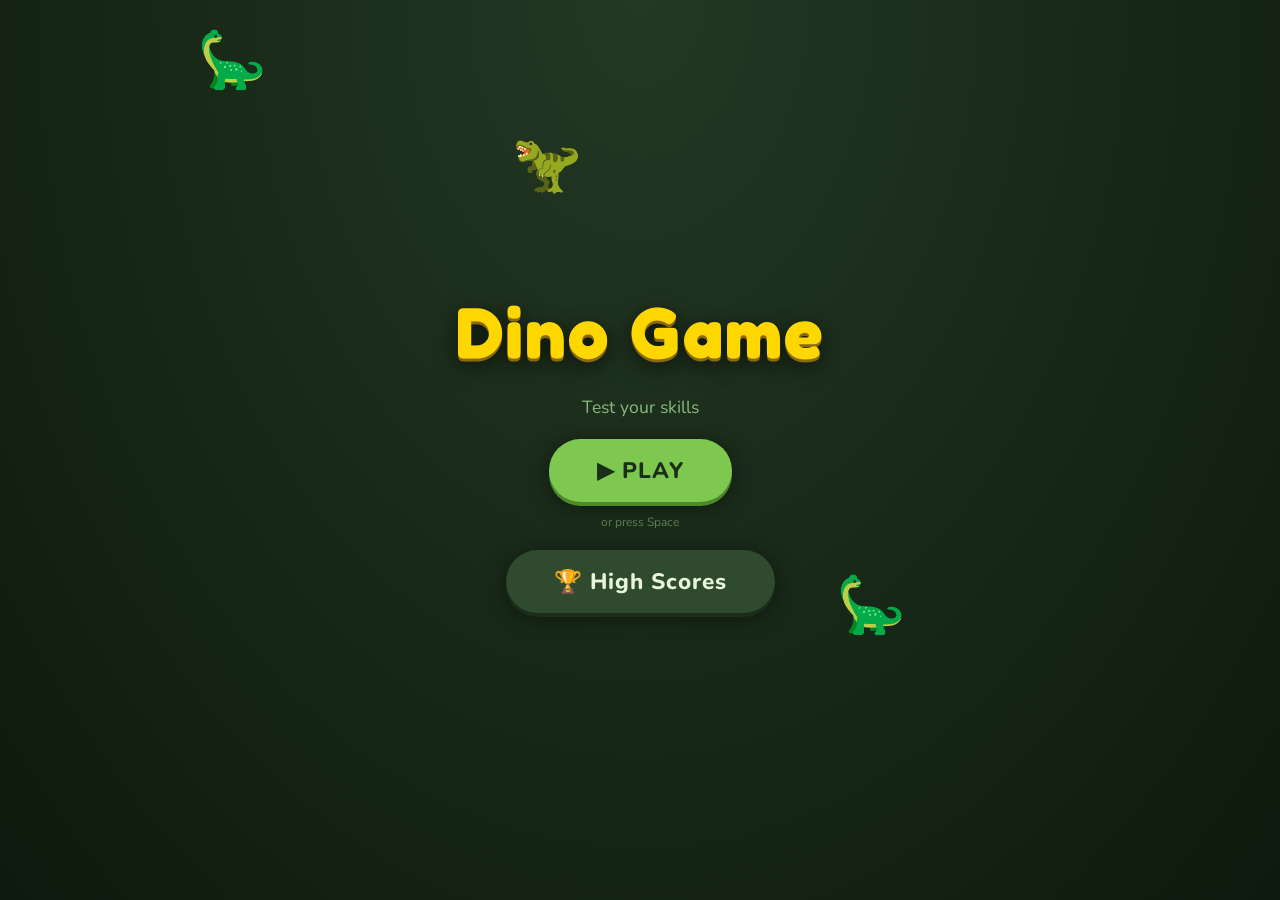
==== commit 505588c8: "continue button" ====
--- a/index.html
+++ b/index.html
@@ -19,6 +19,7 @@
   <p class="game-subtitle">Test your skills</p>
   <button class="big-btn" id="btn-play">▶ PLAY</button>
   <p class="play-hint">or press Space</p>
+  <button class="big-btn" id="btn-continue" style="display:none">▶ Continue</button>
   <button class="big-btn secondary" id="btn-scores-title">🏆 High Scores</button>
 </div>
 
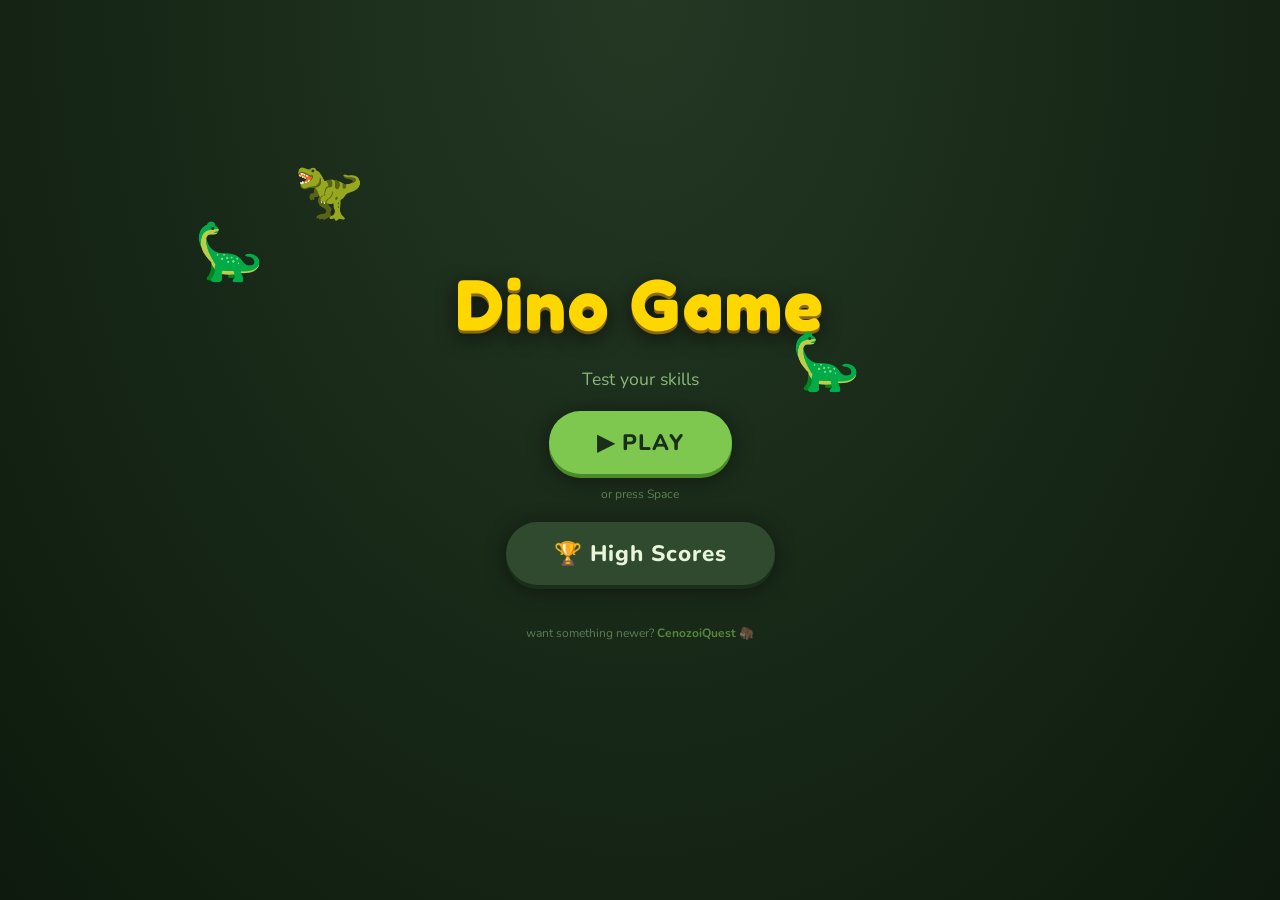
==== commit 7c8df61d: "new animals, links between games" ====
--- a/index.html
+++ b/index.html
@@ -21,6 +21,7 @@
   <p class="play-hint">or press Space</p>
   <button class="big-btn" id="btn-continue" style="display:none">▶ Continue</button>
   <button class="big-btn secondary" id="btn-scores-title">🏆 High Scores</button>
+  <p class="play-hint" style="margin-top:20px">want something newer? <a href="animal-game/" style="color:var(--accent);text-decoration:none;font-weight:700">CenozoiQuest 🦣</a></p>
 </div>
 
 
--- a/style.css
+++ b/style.css
@@ -232,7 +232,99 @@
   box-shadow: 0 0 6px rgba(255,215,0,0.55);
 }
 
-/* ── Extra life toast ── */
+/* ── Extra life overlay ── */
+.extra-life-overlay {
+  position: fixed;
+  inset: 0;
+  z-index: 1000;
+  display: flex;
+  flex-direction: column;
+  align-items: center;
+  justify-content: center;
+  gap: 8px;
+  background: rgba(0, 0, 0, 0.82);
+  backdrop-filter: blur(6px);
+  animation: el-in 0.35s cubic-bezier(.2,1.4,.4,1) forwards;
+  pointer-events: none;
+}
+.extra-life-overlay.el-out {
+  animation: el-out 0.4s ease forwards;
+}
+@keyframes el-in {
+  from { opacity: 0; transform: scale(0.85); }
+  to   { opacity: 1; transform: scale(1); }
+}
+@keyframes el-out {
+  from { opacity: 1; transform: scale(1); }
+  to   { opacity: 0; transform: scale(1.06); }
+}
+
+.el-streak {
+  font-size: clamp(1rem, 3.5vw, 1.3rem);
+  font-weight: 800;
+  color: #ff9800;
+  letter-spacing: 0.04em;
+  animation: el-pop 0.5s 0.1s cubic-bezier(.2,1.6,.4,1) both;
+}
+.el-main {
+  font-size: clamp(3.5rem, 14vw, 6rem);
+  font-weight: 900;
+  font-family: 'Fredoka One', sans-serif;
+  color: #ffd700;
+  text-shadow: 0 0 30px #ffd70088, 0 4px 0 #b8860b;
+  animation: el-pop 0.5s 0.2s cubic-bezier(.2,1.6,.4,1) both;
+}
+.el-sub {
+  font-size: clamp(1.4rem, 5vw, 2rem);
+  font-weight: 800;
+  color: #fff;
+  letter-spacing: 0.06em;
+  animation: el-pop 0.5s 0.3s cubic-bezier(.2,1.6,.4,1) both;
+}
+@keyframes el-pop {
+  from { opacity: 0; transform: scale(0.5) translateY(20px); }
+  to   { opacity: 1; transform: scale(1) translateY(0); }
+}
+
+/* Side dinos that slide in */
+.el-dinos { position: absolute; inset: 0; pointer-events: none; }
+.el-dino {
+  position: absolute;
+  top: 50%;
+  font-size: clamp(3rem, 10vw, 5rem);
+  animation: el-dino-in 0.6s 0.15s cubic-bezier(.2,1.4,.4,1) both;
+}
+.el-dino-l { left: 6%; transform: translateY(-50%); }
+.el-dino-r { right: 6%; transform: translateY(-50%) scaleX(-1); animation-delay: 0.25s; }
+@keyframes el-dino-in {
+  from { opacity: 0; transform: translateY(-50%) translateX(-40px); }
+  to   { opacity: 1; transform: translateY(-50%) translateX(0); }
+}
+.el-dino-r { animation-name: el-dino-in-r; }
+@keyframes el-dino-in-r {
+  from { opacity: 0; transform: translateY(-50%) scaleX(-1) translateX(-40px); }
+  to   { opacity: 1; transform: translateY(-50%) scaleX(-1) translateX(0); }
+}
+
+/* Spark particles */
+.el-sparks { position: absolute; inset: 0; pointer-events: none; }
+.el-spark {
+  position: absolute;
+  top: 50%; left: 50%;
+  width: 8px; height: 8px;
+  border-radius: 50%;
+  background: #ffd700;
+  animation: el-spark-fly 1s calc(var(--i) * 0.08s) ease-out both;
+  --angle: calc(var(--i) * 30deg);
+  --dist: clamp(80px, 20vw, 160px);
+}
+@keyframes el-spark-fly {
+  0%   { opacity: 1; transform: translate(-50%, -50%) rotate(var(--angle)) translateY(0); }
+  60%  { opacity: 1; }
+  100% { opacity: 0; transform: translate(-50%, -50%) rotate(var(--angle)) translateY(calc(-1 * var(--dist))); }
+}
+
+/* ── Extra life toast (legacy, keep for safety) ── */
 .extra-life-toast {
   position: absolute;
   left: 50%; bottom: 60px;
@@ -389,6 +481,19 @@
 }
 .question-prompt strong { color: var(--gold); }
 
+.question-subprompt {
+  text-align: center;
+  font-size: clamp(1rem, 3vw, 1.2rem);
+  font-weight: 700;
+  color: var(--gold);
+  margin-top: -4px;
+}
+
+.tof-true  { border-color: #4caf50; color: #a5d6a7; }
+.tof-false { border-color: #e84040; color: #ef9a9a; }
+.tof-true:hover  { background: #1b3a1b; }
+.tof-false:hover { background: #3a1b1b; }
+
 .dino-image-wrap {
   width: 100%;
   max-width: 480px;
@@ -409,6 +514,12 @@
 .options.grid-2 {
   display: grid;
   grid-template-columns: 1fr 1fr;
+  gap: 10px;
+  width: 100%;
+}
+.options.grid-3 {
+  display: grid;
+  grid-template-columns: 1fr 1fr 1fr;
   gap: 10px;
   width: 100%;
 }
@@ -465,16 +576,14 @@
 /* ── Size Battle ── */
 .size-battle-wrap {
   display: flex;
-  align-items: center;
-  justify-content: center;
-  gap: 10px;
-  width: 100%;
-  flex-wrap: wrap;
+  flex-direction: column;
+  align-items: center;
+  gap: 8px;
+  width: 100%;
 }
 .size-card {
-  flex: 1;
-  min-width: 140px;
-  max-width: 260px;
+  width: 100%;
+  max-width: 520px;
   padding: 12px;
   border-radius: 16px;
   background: var(--card);
@@ -488,14 +597,14 @@
 }
 .size-card img {
   width: 100%;
-  aspect-ratio: 4/3;
+  aspect-ratio: 16/9;
   object-fit: contain;
   border-radius: 10px;
   background: var(--card);
 }
 .size-card .no-img {
   width: 100%;
-  aspect-ratio: 4/3;
+  aspect-ratio: 16/9;
   background: #1a2e1a;
   border-radius: 10px;
   display: flex;
@@ -505,7 +614,7 @@
   color: var(--muted);
 }
 .size-name {
-  font-size: 0.9rem;
+  font-size: 1rem;
   font-weight: 800;
   text-align: center;
 }
@@ -961,6 +1070,4 @@
 @media (max-width: 400px) {
   .mode-grid { grid-template-columns: 1fr; }
   .options.grid-2 { grid-template-columns: 1fr; }
-  .size-battle-wrap { flex-direction: column; }
-  .vs-badge { transform: rotate(90deg); }
-}
+}
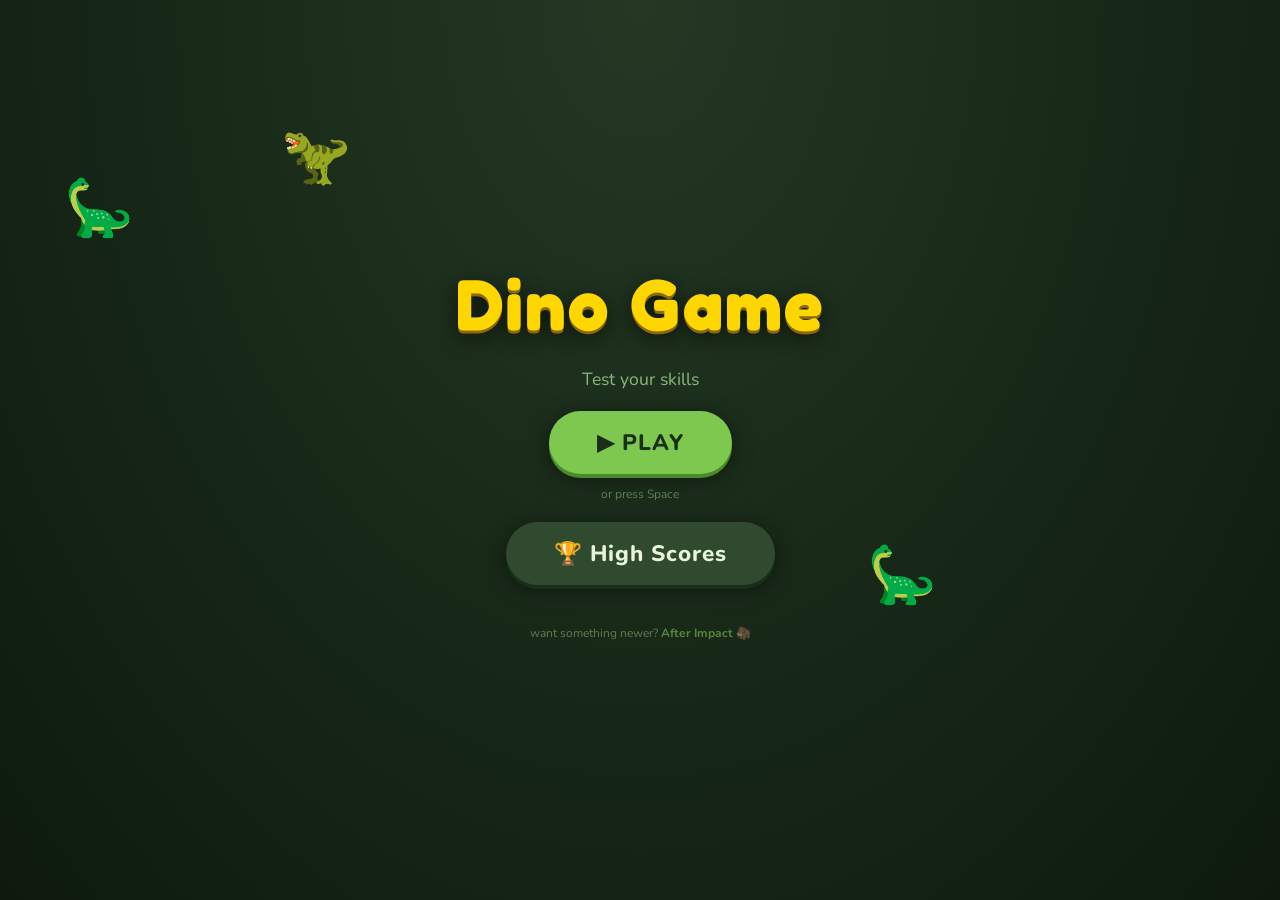
==== commit 78b2dda2: "name update" ====
--- a/index.html
+++ b/index.html
@@ -21,7 +21,7 @@
   <p class="play-hint">or press Space</p>
   <button class="big-btn" id="btn-continue" style="display:none">▶ Continue</button>
   <button class="big-btn secondary" id="btn-scores-title">🏆 High Scores</button>
-  <p class="play-hint" style="margin-top:20px">want something newer? <a href="animal-game/" style="color:var(--accent);text-decoration:none;font-weight:700">CenozoiQuest 🦣</a></p>
+  <p class="play-hint" style="margin-top:20px">want something newer? <a href="animal-game/" style="color:var(--accent);text-decoration:none;font-weight:700">After Impact 🦣</a></p>
 </div>
 
 
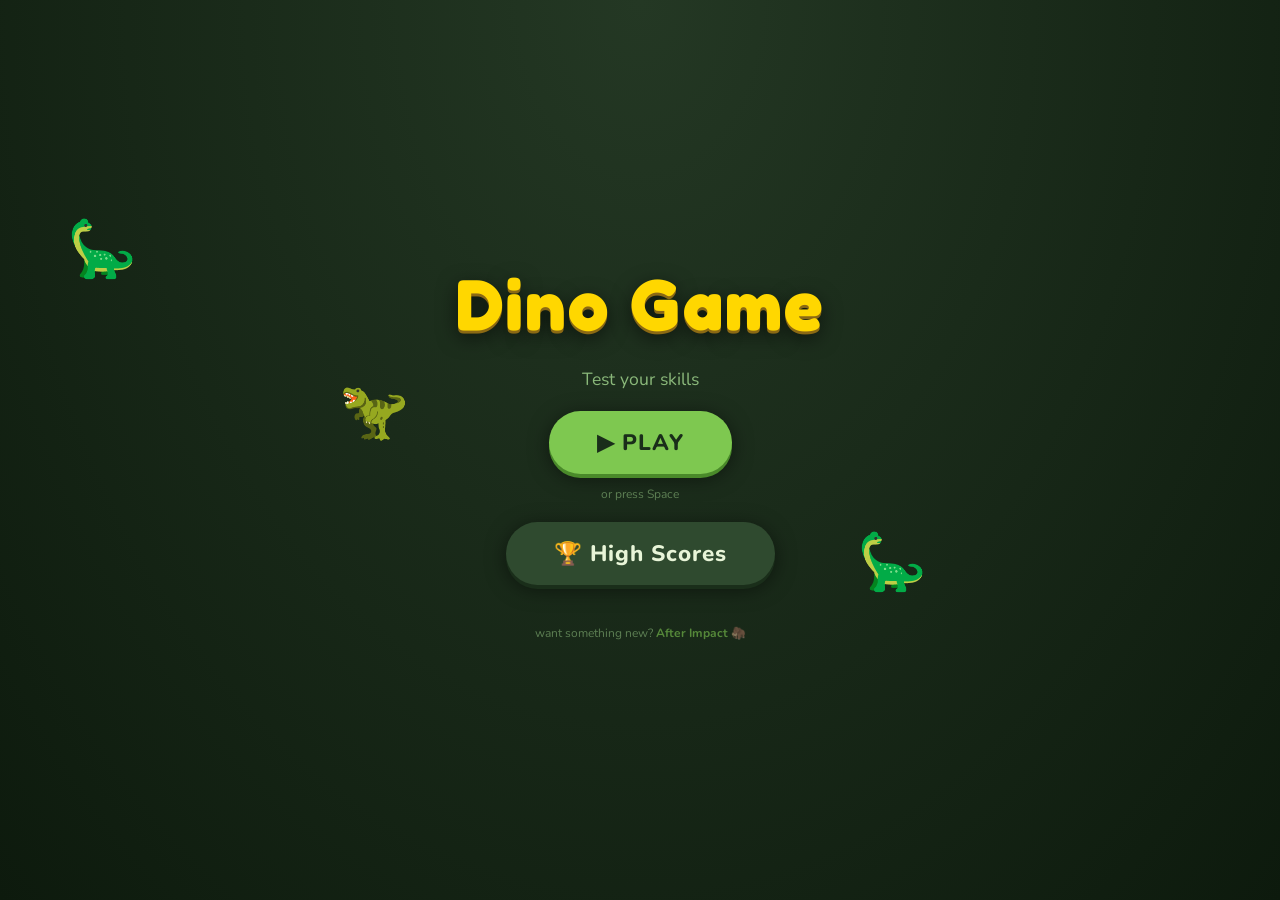
==== commit b4f94c63: "better icons bouncing" ====
--- a/index.html
+++ b/index.html
@@ -21,7 +21,7 @@
   <p class="play-hint">or press Space</p>
   <button class="big-btn" id="btn-continue" style="display:none">▶ Continue</button>
   <button class="big-btn secondary" id="btn-scores-title">🏆 High Scores</button>
-  <p class="play-hint" style="margin-top:20px">want something newer? <a href="animal-game/" style="color:var(--accent);text-decoration:none;font-weight:700">After Impact 🦣</a></p>
+  <p class="play-hint" style="margin-top:20px">want something new? <a href="animal-game/" style="color:var(--accent);text-decoration:none;font-weight:700">After Impact 🦣</a></p>
 </div>
 
 
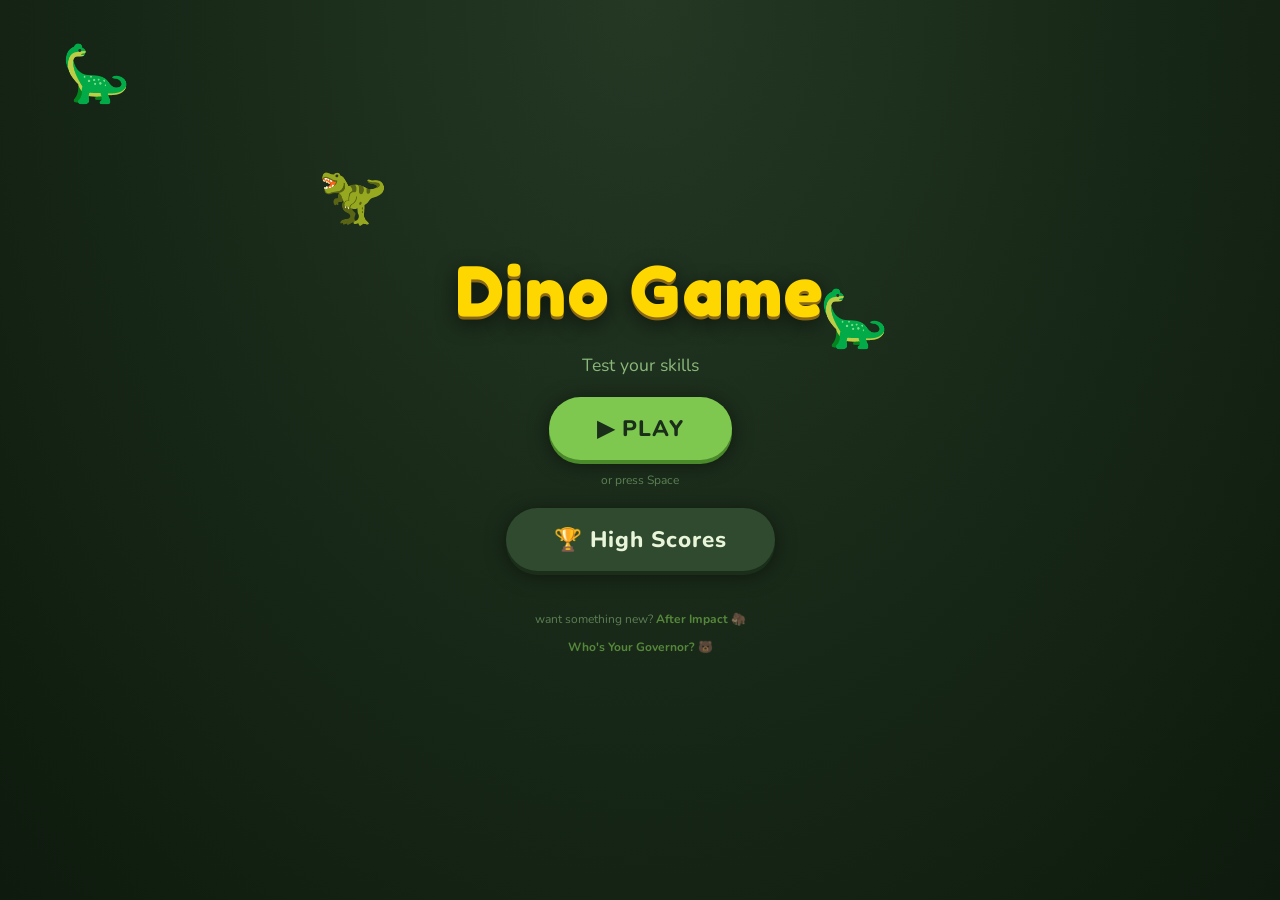
==== commit a7dca891: "cali gov game" ====
--- a/index.html
+++ b/index.html
@@ -22,6 +22,7 @@
   <button class="big-btn" id="btn-continue" style="display:none">▶ Continue</button>
   <button class="big-btn secondary" id="btn-scores-title">🏆 High Scores</button>
   <p class="play-hint" style="margin-top:20px">want something new? <a href="animal-game/" style="color:var(--accent);text-decoration:none;font-weight:700">After Impact 🦣</a></p>
+  <p class="play-hint"><a href="cali-gov/" style="color:var(--accent);text-decoration:none;font-weight:700">Who's Your Governor? 🐻</a></p>
 </div>
 
 
